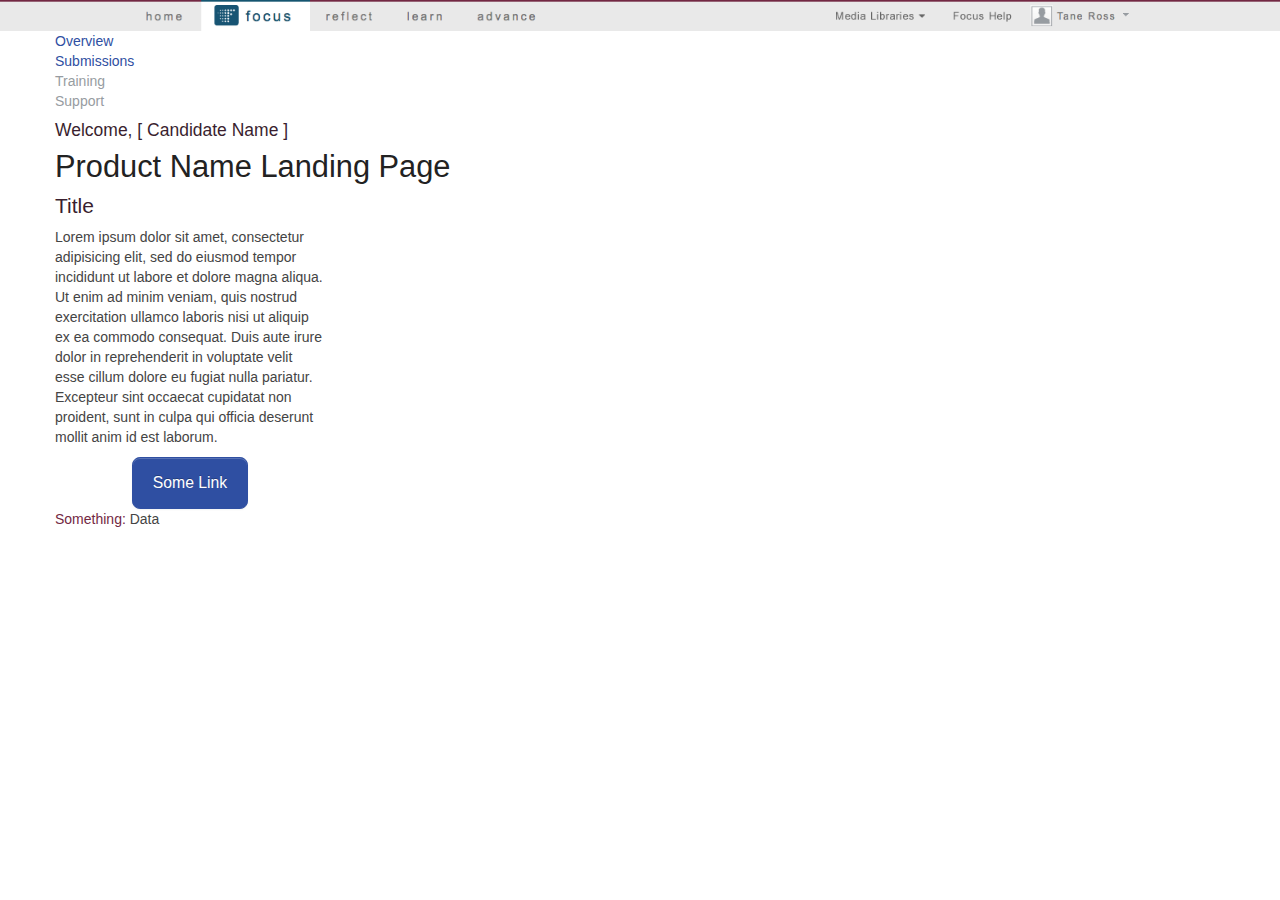
==== index.html @ 6f03621b "candidate overview & overview-video" ====
<!DOCTYPE html>
<html lang="en">
  <head>
    <meta charset="utf-8">
    <meta name="viewport" content="width=device-width, initial-scale=1.0">
    <meta name="description" content="">
    <meta name="author" content="">
    <link rel="shortcut icon" href="../../assets/ico/favicon.png">

    <title>Custom Focus Prototype 1</title>

    <!-- Bootstrap core CSS -->
    <link href="bootstrap/css/bootstrap.css" rel="stylesheet">

      
    <link rel="stylesheet" href="css/font-awesome/css/font-awesome.min.css">

    <!-- Custom styles for this form -->
    <link href="css/global.css" rel="stylesheet">
	 <link href="css/ts-focus-ohio.css" rel="stylesheet">

    <!-- HTML5 shim and Respond.js IE8 support of HTML5 elements and media queries -->
    <!--[if lt IE 9]>
      <script src="../../assets/js/html5shiv.js"></script>
      <script src="../../assets/js/respond.min.js"></script>
    <![endif]-->
  </head>

  <body>

      <!-- Static navbar -->
      <div class="ts-navbar"><img src="images/mainNav.png" width="1565px" height="38px"></div>

    
        <div class="">
            <div class="ts-subnav">
                <div class="container">
                    <div class="row">
                        <div class="span12">
                        <ul class="nav mar-none">
                            <li class="active"><a href="#">Overview</a></li>
							<li class=""><a href="submission-index.html">Submissions</a></li>
                            <li class="">Training</li>
							<li class="">Support</li>
                        </ul>
                         </div>
                   </div>
                </div>
			</div>
	         
        <div class="container bread-none">
            <div class="row main-title">
                <div class="span8"><h3>Welcome, [ Candidate Name ]</h3><h1 class="mar-none pad-none">Product Name Landing Page</h1></div>
            </div>
      <!-- Main component for links and information user wants when they first log in -->
            <div class="row">
                <div class="span3">
                  <div class="panel">
                  	<div class="panel-content">
                 		<h2>Title</h2>
                        <div class="sidebar-group-top">
                        	<p>Lorem ipsum dolor sit amet, consectetur adipisicing elit, sed do eiusmod tempor incididunt ut labore et dolore magna aliqua. Ut enim ad minim veniam, quis nostrud exercitation ullamco laboris nisi ut aliquip ex ea commodo consequat. Duis aute irure dolor in reprehenderit in voluptate velit esse cillum dolore eu fugiat nulla pariatur. Excepteur sint occaecat cupidatat non proident, sunt in culpa qui officia deserunt mollit anim id est laborum.
                        	</p>
                        </div>
                        <div class="sidebar-group-top align-center">
                        	<a href="#" class="btn btn-primary btn-small">Some Link</a>
                            	
                        </div>
                        <div class="sidebar-group-top">
                            <h4 class="inline">Something:</h4> Data</a>
                        </div>
                        
                    </div>
                  </div> <!-- panel -->
                </div>



            </div><!-- row !-->
        </div> <!-- content -->
    </div> <!-- admin-wrap -->



    <!-- Bootstrap core JavaScript
    ================================================== -->
    <!-- Placed at the end of the document so the pages load faster -->
    <script src="bootstrap/js/jquery.js"></script>
    <script src="bootstrap/js/bootstrap.min.js"></script>
  </body>
</html>
---- css/global.css ----
/*!
 * Tane's Custom for Usability

/*! normalize.css v2.1.0 | MIT License | git.io/normalize */

body {
	background: #ffffff;
	color: #444444;
	/* [disabled]font-family:"Arial", Arial, Helvetica, sans-serif; */
}

/* ********** Headings **********  */
h1 {
	font-size: 2.2em;
	font-weight: normal;
	line-height: 1.1em;
	color: #222222;
}
h2 {
	font-size: 1.5em;
	color: #3a1f2f;
	line-height: 1.1em;
	font-weight: normal;
}
h3 {
	font-size: 1.25em;
	color: #3a1f2f;
	line-height: 1.1em;
	font-weight: normal;
}
h4 {
	font-size: 1em;
	color: #732843;
	line-height: 1sem;
	font-weight: normal;
}
 h4.inline{
	display:inline;
	line-height:inherit;
	margin:0;
	padding:0;
}

/* ********** Links **********  */
a {
	color: #2F4FA2;
	text-decoration: none;
	cursor:pointer;
}
a:hover {
	color: #182956;
	text-decoration: underline;/* There must be a visual cue that a link is a link - check http://www.w3.org/TR/2008/NOTE-WCAG20-TECHS-20081211/G183 */
}
a [class^="icon-"]:hover, a [class*=" icon-"]:hover {
	text-decoration: none;
}
/* ********** Contextual Help Links **********  */

.contextualhelp {
	color: #444444;
	text-decoration: none;
	border-bottom: #444444;
	border-width: 0px 0px 1px 0px;
	border-style: none none dotted none;
	cursor: help;
}
a:hover.contextualhelp {
	color: #444444;
	text-decoration: none;
}
/* ********** Lists **********  */
ul {
	color: #979ca1;
	list-style: disc outside none;
	padding: 0;
	margin: 16px;
}
ul li span {
	color: #444444;
}
/* ********** Divider **********  */
.dot {
	color: #979ca1;
	padding: 0 1em 0 1em;
    font-size: 90%
}
/* ********** Horizontal Rules **********  */

hr {
	border: none;
	border-top: 1px solid #979ca1;
}
hr.dotted {
	border-bottom: #444444;
	border-width: 0px 0px 1px 0px;
	border-style: none none dotted none;
}
/* ********** Table Rules **********  */
table {
	border-collapse: collapse;
	border-spacing: 0px;
}
table, tr, td {
	padding: 10px;
	line-height: 1.42857;
	vertical-align: top;
	border: none;
}
td {
	border-bottom: 1px;
}
td {
	border-bottom: 1px dotted #737373;
}
/* ********** Button Rules **********  */
.btn {
	display: inline-block;
	cursor: pointer;
	font-size: 1.125em;
	font-weight: normal;
	padding: 0.25em 0.75em;
	-webkit-border-radius: 0.5em;
	-moz-border-radius: 0.5em;
	border-radius: 0.5em;
	border: 1px solid #737373;
	color: #2F4FA2;
	background: #ffffff;
	background-image: -webkit-gradient(linear, left top, left bottom, from(#ffffff), to(#eeeeee));
	background-image: -moz-linear-gradient(top, #ffffff, #eeeeee);
	background-image: -ms-linear-gradient(top, #ffffff, #eeeeee);
	background-image: -o-linear-gradient(top, #ffffff, #eeeeee);
	background-image: linear-gradient(top, #ffffff, #eeeeee);
filter:  progid:DXImaGETransform.Microsoft.gradient(startColorstr='#ffffff', endColorstr='#eeeeee');
}
.btn:hover{
background: #ffffff;
background-image: -webkit-gradient(linear, left top, left bottom, from(#eeeeee), to(#ffffff));
background-image: -moz-linear-gradient(top,  #eeeeee,  #ffffff);
background-image:     -ms-linear-gradient(top, #eeeeee,  #ffffff);
background-image:      -o-linear-gradient(top, #eeeeee,  #ffffff);
background-image:         linear-gradient(top, #eeeeee,  #ffffff);
filter:  progid:DXImaGETransform.Microsoft.gradient(startColorstr='#eeeeee', endColorstr='#ffffff');
color: #182956;
}


.btn-primary {
    padding:15px 20px;
	color: #FFFFFF;
	background: #2F4FA2;
	border-color: #2F4FA2;
}
.btn-primary:hover {
	color: #FFFFFF;
	background: #182956;
	border-color: #182956;
}

.btn-dark {
    padding:15px 20px;
	color: #FFFFFF;
	background: #262626;
	border-color: #000;
	text-shadow:none;
}
.btn-dark:hover {
	color: #FFFFFF;
	background: #191919;
	border-color: #000;
	text-shadow:none;
}
	
.btn-lg{
	font-size: 1.5em;
}
.btn-sm{
	font-size: 1em;
}

.btn-xs{
	font-size: 0.8em;
	padding: 0.25em 0.5em;
}
.disabled, .disabled:hover {
	cursor:default;
	color:#929292;
	background: none;
	background-image: none;
	border-color:#929292;
	filter:none;
	
}

.btn.disabled, .btn.disabled:hover {
	cursor:default;
	color:#929292;
	background: none;
	background-image: none;
	border-color:#929292;
	
}
/* ********** Validation Style **********  */
.required {
	color: #732843;
}
.has-error {
	color: #AC1035;
}
.has-success {
	color: #006732;
}

/* ********** Misc **********  */
.code{
	font-family: Consolas, "Andale Mono", "Lucida Console", "Lucida Sans Typewriter", Monaco, "Courier New", monospace;
}

input {
    padding: 20px;
}



/*======================
  utility classes */
.caps {
	text-transform: uppercase;
}
.mar-none {
    margin: 0;
}

.mar-bot-35 {
    margin-bottom: 35px;
}

.mar-bot-70 {
    margin-bottom: 70px;
}

.mar-right-20 {
    margin-right: 20px;
}

.pad-right-20 {
    padding-right: 20px;
}

.mar-top-30 {
    margin-top:30px
}

.mar-top-20 {
	margin-top:20px;
}


.pad-none {
    padding: 0;
}

.pad-30 {
    padding:30px;
}

.pad-top-30 {
    padding-top: 30px;
}

.pad-top-13 {
    padding-top:13px;
}

.align-right {
    text-align:right;
}

.align-center {
    text-align:center;
}

.boxed {
    box-sizing:border-box;
    -moz-box-sizing:border-box; /* Firefox */
}

.bg-white {
    background-color:#fff;
}

.cleared {
    clear: both;
    display:block;
}

.fluid {
	width:100%;
}

.disp-inline {
	display:inline;
}


.med {	/* good for icons */
	font-size:1.3 em;
}
    
/*========================================================================
 UX PLACEHOLDER CLASSES */	

.UX-placeholder-panel {
	background:#ccc;
	color: #737373;
	padding:10px;
	font-style:italic;
}
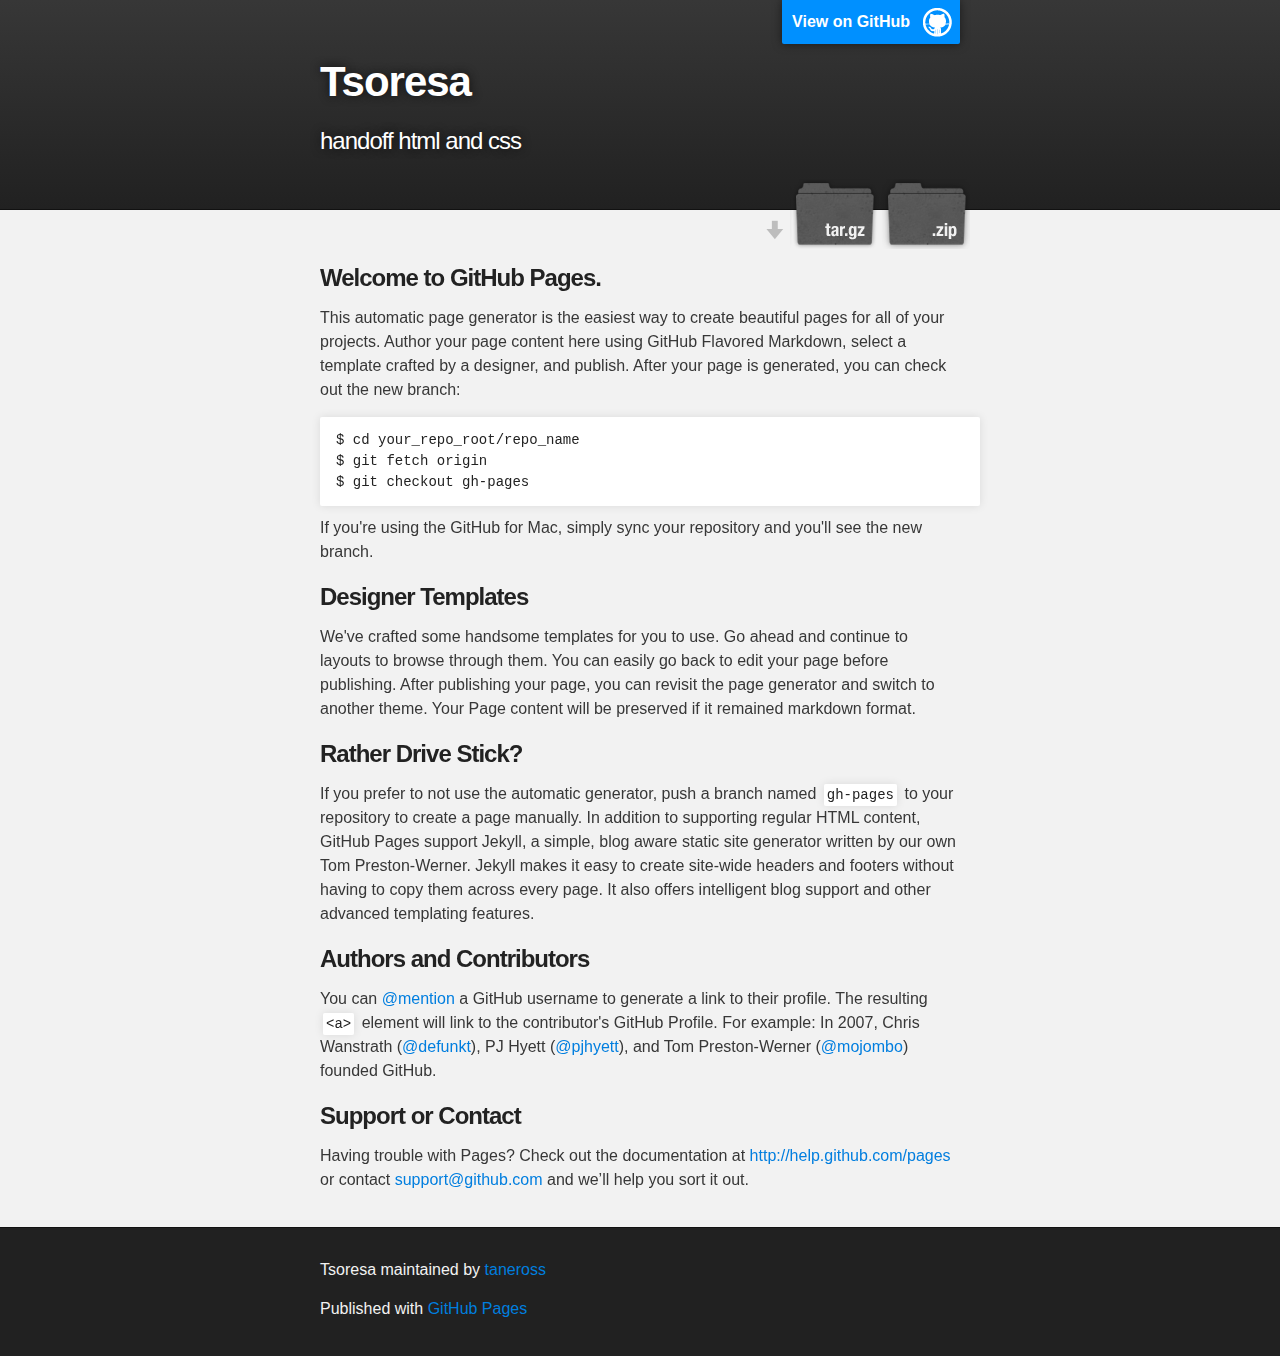
==== commit 4567c373: "Create gh-pages branch via GitHub" ====
--- a/index.html
+++ b/index.html
@@ -1,92 +1,79 @@
+<!DOCTYPE html>
+<html>
 
-<!DOCTYPE html>
-<html lang="en">
   <head>
-    <meta charset="utf-8">
-    <meta name="viewport" content="width=device-width, initial-scale=1.0">
-    <meta name="description" content="">
-    <meta name="author" content="">
-    <link rel="shortcut icon" href="../../assets/ico/favicon.png">
+    <meta charset='utf-8' />
+    <meta http-equiv="X-UA-Compatible" content="chrome=1" />
+    <meta name="description" content="Tsoresa : handoff html and css" />
 
-    <title>Custom Focus Prototype 1</title>
+    <link rel="stylesheet" type="text/css" media="screen" href="stylesheets/stylesheet.css">
 
-    <!-- Bootstrap core CSS -->
-    <link href="bootstrap/css/bootstrap.css" rel="stylesheet">
-
-      
-    <link rel="stylesheet" href="css/font-awesome/css/font-awesome.min.css">
-
-    <!-- Custom styles for this form -->
-    <link href="css/global.css" rel="stylesheet">
-	 <link href="css/ts-focus-ohio.css" rel="stylesheet">
-
-    <!-- HTML5 shim and Respond.js IE8 support of HTML5 elements and media queries -->
-    <!--[if lt IE 9]>
-      <script src="../../assets/js/html5shiv.js"></script>
-      <script src="../../assets/js/respond.min.js"></script>
-    <![endif]-->
+    <title>Tsoresa</title>
   </head>
 
   <body>
 
-      <!-- Static navbar -->
-      <div class="ts-navbar"><img src="images/mainNav.png" width="1565px" height="38px"></div>
+    <!-- HEADER -->
+    <div id="header_wrap" class="outer">
+        <header class="inner">
+          <a id="forkme_banner" href="https://github.com/taneross/TSORESA">View on GitHub</a>
+
+          <h1 id="project_title">Tsoresa</h1>
+          <h2 id="project_tagline">handoff html and css</h2>
+
+            <section id="downloads">
+              <a class="zip_download_link" href="https://github.com/taneross/TSORESA/zipball/master">Download this project as a .zip file</a>
+              <a class="tar_download_link" href="https://github.com/taneross/TSORESA/tarball/master">Download this project as a tar.gz file</a>
+            </section>
+        </header>
+    </div>
+
+    <!-- MAIN CONTENT -->
+    <div id="main_content_wrap" class="outer">
+      <section id="main_content" class="inner">
+        <h3>
+<a name="welcome-to-github-pages" class="anchor" href="#welcome-to-github-pages"><span class="octicon octicon-link"></span></a>Welcome to GitHub Pages.</h3>
+
+<p>This automatic page generator is the easiest way to create beautiful pages for all of your projects. Author your page content here using GitHub Flavored Markdown, select a template crafted by a designer, and publish. After your page is generated, you can check out the new branch:</p>
+
+<pre><code>$ cd your_repo_root/repo_name
+$ git fetch origin
+$ git checkout gh-pages
+</code></pre>
+
+<p>If you're using the GitHub for Mac, simply sync your repository and you'll see the new branch.</p>
+
+<h3>
+<a name="designer-templates" class="anchor" href="#designer-templates"><span class="octicon octicon-link"></span></a>Designer Templates</h3>
+
+<p>We've crafted some handsome templates for you to use. Go ahead and continue to layouts to browse through them. You can easily go back to edit your page before publishing. After publishing your page, you can revisit the page generator and switch to another theme. Your Page content will be preserved if it remained markdown format.</p>
+
+<h3>
+<a name="rather-drive-stick" class="anchor" href="#rather-drive-stick"><span class="octicon octicon-link"></span></a>Rather Drive Stick?</h3>
+
+<p>If you prefer to not use the automatic generator, push a branch named <code>gh-pages</code> to your repository to create a page manually. In addition to supporting regular HTML content, GitHub Pages support Jekyll, a simple, blog aware static site generator written by our own Tom Preston-Werner. Jekyll makes it easy to create site-wide headers and footers without having to copy them across every page. It also offers intelligent blog support and other advanced templating features.</p>
+
+<h3>
+<a name="authors-and-contributors" class="anchor" href="#authors-and-contributors"><span class="octicon octicon-link"></span></a>Authors and Contributors</h3>
+
+<p>You can <a href="https://github.com/blog/821" class="user-mention">@mention</a> a GitHub username to generate a link to their profile. The resulting <code>&lt;a&gt;</code> element will link to the contributor's GitHub Profile. For example: In 2007, Chris Wanstrath (<a href="https://github.com/defunkt" class="user-mention">@defunkt</a>), PJ Hyett (<a href="https://github.com/pjhyett" class="user-mention">@pjhyett</a>), and Tom Preston-Werner (<a href="https://github.com/mojombo" class="user-mention">@mojombo</a>) founded GitHub.</p>
+
+<h3>
+<a name="support-or-contact" class="anchor" href="#support-or-contact"><span class="octicon octicon-link"></span></a>Support or Contact</h3>
+
+<p>Having trouble with Pages? Check out the documentation at <a href="http://help.github.com/pages">http://help.github.com/pages</a> or contact <a href="mailto:support@github.com">support@github.com</a> and we’ll help you sort it out.</p>
+      </section>
+    </div>
+
+    <!-- FOOTER  -->
+    <div id="footer_wrap" class="outer">
+      <footer class="inner">
+        <p class="copyright">Tsoresa maintained by <a href="https://github.com/taneross">taneross</a></p>
+        <p>Published with <a href="http://pages.github.com">GitHub Pages</a></p>
+      </footer>
+    </div>
 
     
-        <div class="">
-            <div class="ts-subnav">
-                <div class="container">
-                    <div class="row">
-                        <div class="span12">
-                        <ul class="nav mar-none">
-                            <li class="active"><a href="#">Overview</a></li>
-							<li class=""><a href="submission-index.html">Submissions</a></li>
-                            <li class="">Training</li>
-							<li class="">Support</li>
-                        </ul>
-                         </div>
-                   </div>
-                </div>
-			</div>
-	         
-        <div class="container bread-none">
-            <div class="row main-title">
-                <div class="span8"><h3>Welcome, [ Candidate Name ]</h3><h1 class="mar-none pad-none">Product Name Landing Page</h1></div>
-            </div>
-      <!-- Main component for links and information user wants when they first log in -->
-            <div class="row">
-                <div class="span3">
-                  <div class="panel">
-                  	<div class="panel-content">
-                 		<h2>Title</h2>
-                        <div class="sidebar-group-top">
-                        	<p>Lorem ipsum dolor sit amet, consectetur adipisicing elit, sed do eiusmod tempor incididunt ut labore et dolore magna aliqua. Ut enim ad minim veniam, quis nostrud exercitation ullamco laboris nisi ut aliquip ex ea commodo consequat. Duis aute irure dolor in reprehenderit in voluptate velit esse cillum dolore eu fugiat nulla pariatur. Excepteur sint occaecat cupidatat non proident, sunt in culpa qui officia deserunt mollit anim id est laborum.
-                        	</p>
-                        </div>
-                        <div class="sidebar-group-top align-center">
-                        	<a href="#" class="btn btn-primary btn-small">Some Link</a>
-                            	
-                        </div>
-                        <div class="sidebar-group-top">
-                            <h4 class="inline">Something:</h4> Data</a>
-                        </div>
-                        
-                    </div>
-                  </div> <!-- panel -->
-                </div>
 
-
-
-            </div><!-- row !-->
-        </div> <!-- content -->
-    </div> <!-- admin-wrap -->
-
-
-
-    <!-- Bootstrap core JavaScript
-    ================================================== -->
-    <!-- Placed at the end of the document so the pages load faster -->
-    <script src="bootstrap/js/jquery.js"></script>
-    <script src="bootstrap/js/bootstrap.min.js"></script>
   </body>
 </html>
--- a/stylesheets/stylesheet.css
+++ b/stylesheets/stylesheet.css
@@ -0,0 +1,427 @@
+/*******************************************************************************
+Slate Theme for GitHub Pages
+by Jason Costello, @jsncostello
+*******************************************************************************/
+
+@import url(pygment_trac.css);
+
+/*******************************************************************************
+MeyerWeb Reset
+*******************************************************************************/
+
+html, body, div, span, applet, object, iframe,
+h1, h2, h3, h4, h5, h6, p, blockquote, pre,
+a, abbr, acronym, address, big, cite, code,
+del, dfn, em, img, ins, kbd, q, s, samp,
+small, strike, strong, sub, sup, tt, var,
+b, u, i, center,
+dl, dt, dd, ol, ul, li,
+fieldset, form, label, legend,
+table, caption, tbody, tfoot, thead, tr, th, td,
+article, aside, canvas, details, embed,
+figure, figcaption, footer, header, hgroup,
+menu, nav, output, ruby, section, summary,
+time, mark, audio, video {
+  margin: 0;
+  padding: 0;
+  border: 0;
+  font: inherit;
+  vertical-align: baseline;
+}
+
+/* HTML5 display-role reset for older browsers */
+article, aside, details, figcaption, figure,
+footer, header, hgroup, menu, nav, section {
+  display: block;
+}
+
+ol, ul {
+  list-style: none;
+}
+
+blockquote, q {
+}
+
+table {
+  border-collapse: collapse;
+  border-spacing: 0;
+}
+
+/*******************************************************************************
+Theme Styles
+*******************************************************************************/
+
+body {
+  box-sizing: border-box;
+  color:#373737;
+  background: #212121;
+  font-size: 16px;
+  font-family: 'Myriad Pro', Calibri, Helvetica, Arial, sans-serif;
+  line-height: 1.5;
+  -webkit-font-smoothing: antialiased;
+}
+
+h1, h2, h3, h4, h5, h6 {
+  margin: 10px 0;
+  font-weight: 700;
+  color:#222222;
+  font-family: 'Lucida Grande', 'Calibri', Helvetica, Arial, sans-serif;
+  letter-spacing: -1px;
+}
+
+h1 {
+  font-size: 36px;
+  font-weight: 700;
+}
+
+h2 {
+  padding-bottom: 10px;
+  font-size: 32px;
+  background: url('../images/bg_hr.png') repeat-x bottom;
+}
+
+h3 {
+  font-size: 24px;
+}
+
+h4 {
+  font-size: 21px;
+}
+
+h5 {
+  font-size: 18px;
+}
+
+h6 {
+  font-size: 16px;
+}
+
+p {
+  margin: 10px 0 15px 0;
+}
+
+footer p {
+  color: #f2f2f2;
+}
+
+a {
+  text-decoration: none;
+  color: #007edf;
+  text-shadow: none;
+
+  transition: color 0.5s ease;
+  transition: text-shadow 0.5s ease;
+  -webkit-transition: color 0.5s ease;
+  -webkit-transition: text-shadow 0.5s ease;
+  -moz-transition: color 0.5s ease;
+  -moz-transition: text-shadow 0.5s ease;
+  -o-transition: color 0.5s ease;
+  -o-transition: text-shadow 0.5s ease;
+  -ms-transition: color 0.5s ease;
+  -ms-transition: text-shadow 0.5s ease;
+}
+
+#main_content a:hover {
+  color: #0069ba;
+  text-shadow: #0090ff 0px 0px 2px;
+}
+
+footer a:hover {
+  color: #43adff;
+  text-shadow: #0090ff 0px 0px 2px;
+}
+
+em {
+  font-style: italic;
+}
+
+strong {
+  font-weight: bold;
+}
+
+img {
+  position: relative;
+  margin: 0 auto;
+  max-width: 739px;
+  padding: 5px;
+  margin: 10px 0 10px 0;
+  border: 1px solid #ebebeb;
+
+  box-shadow: 0 0 5px #ebebeb;
+  -webkit-box-shadow: 0 0 5px #ebebeb;
+  -moz-box-shadow: 0 0 5px #ebebeb;
+  -o-box-shadow: 0 0 5px #ebebeb;
+  -ms-box-shadow: 0 0 5px #ebebeb;
+}
+
+pre, code {
+  width: 100%;
+  color: #222;
+  background-color: #fff;
+
+  font-family: Monaco, "Bitstream Vera Sans Mono", "Lucida Console", Terminal, monospace;
+  font-size: 14px;
+
+  border-radius: 2px;
+  -moz-border-radius: 2px;
+  -webkit-border-radius: 2px;
+
+
+
+}
+
+pre {
+  width: 100%;
+  padding: 10px;
+  box-shadow: 0 0 10px rgba(0,0,0,.1);
+  overflow: auto;
+}
+
+code {
+  padding: 3px;
+  margin: 0 3px;
+  box-shadow: 0 0 10px rgba(0,0,0,.1);
+}
+
+pre code {
+  display: block;
+  box-shadow: none;
+}
+
+blockquote {
+  color: #666;
+  margin-bottom: 20px;
+  padding: 0 0 0 20px;
+  border-left: 3px solid #bbb;
+}
+
+ul, ol, dl {
+  margin-bottom: 15px
+}
+
+ul li {
+  list-style: inside;
+  padding-left: 20px;
+}
+
+ol li {
+  list-style: decimal inside;
+  padding-left: 20px;
+}
+
+dl dt {
+  font-weight: bold;
+}
+
+dl dd {
+  padding-left: 20px;
+  font-style: italic;
+}
+
+dl p {
+  padding-left: 20px;
+  font-style: italic;
+}
+
+hr {
+  height: 1px;
+  margin-bottom: 5px;
+  border: none;
+  background: url('../images/bg_hr.png') repeat-x center;
+}
+
+table {
+  border: 1px solid #373737;
+  margin-bottom: 20px;
+  text-align: left;
+ }
+
+th {
+  font-family: 'Lucida Grande', 'Helvetica Neue', Helvetica, Arial, sans-serif;
+  padding: 10px;
+  background: #373737;
+  color: #fff;
+ }
+
+td {
+  padding: 10px;
+  border: 1px solid #373737;
+ }
+
+form {
+  background: #f2f2f2;
+  padding: 20px;
+}
+
+img {
+  width: 100%;
+  max-width: 100%;
+}
+
+/*******************************************************************************
+Full-Width Styles
+*******************************************************************************/
+
+.outer {
+  width: 100%;
+}
+
+.inner {
+  position: relative;
+  max-width: 640px;
+  padding: 20px 10px;
+  margin: 0 auto;
+}
+
+#forkme_banner {
+  display: block;
+  position: absolute;
+  top:0;
+  right: 10px;
+  z-index: 10;
+  padding: 10px 50px 10px 10px;
+  color: #fff;
+  background: url('../images/blacktocat.png') #0090ff no-repeat 95% 50%;
+  font-weight: 700;
+  box-shadow: 0 0 10px rgba(0,0,0,.5);
+  border-bottom-left-radius: 2px;
+  border-bottom-right-radius: 2px;
+}
+
+#header_wrap {
+  background: #212121;
+  background: -moz-linear-gradient(top, #373737, #212121);
+  background: -webkit-linear-gradient(top, #373737, #212121);
+  background: -ms-linear-gradient(top, #373737, #212121);
+  background: -o-linear-gradient(top, #373737, #212121);
+  background: linear-gradient(top, #373737, #212121);
+}
+
+#header_wrap .inner {
+  padding: 50px 10px 30px 10px;
+}
+
+#project_title {
+  margin: 0;
+  color: #fff;
+  font-size: 42px;
+  font-weight: 700;
+  text-shadow: #111 0px 0px 10px;
+}
+
+#project_tagline {
+  color: #fff;
+  font-size: 24px;
+  font-weight: 300;
+  background: none;
+  text-shadow: #111 0px 0px 10px;
+}
+
+#downloads {
+  position: absolute;
+  width: 210px;
+  z-index: 10;
+  bottom: -40px;
+  right: 0;
+  height: 70px;
+  background: url('../images/icon_download.png') no-repeat 0% 90%;
+}
+
+.zip_download_link {
+  display: block;
+  float: right;
+  width: 90px;
+  height:70px;
+  text-indent: -5000px;
+  overflow: hidden;
+  background: url(../images/sprite_download.png) no-repeat bottom left;
+}
+
+.tar_download_link {
+  display: block;
+  float: right;
+  width: 90px;
+  height:70px;
+  text-indent: -5000px;
+  overflow: hidden;
+  background: url(../images/sprite_download.png) no-repeat bottom right;
+  margin-left: 10px;
+}
+
+.zip_download_link:hover {
+  background: url(../images/sprite_download.png) no-repeat top left;
+}
+
+.tar_download_link:hover {
+  background: url(../images/sprite_download.png) no-repeat top right;
+}
+
+#main_content_wrap {
+  background: #f2f2f2;
+  border-top: 1px solid #111;
+  border-bottom: 1px solid #111;
+}
+
+#main_content {
+  padding-top: 40px;
+}
+
+#footer_wrap {
+  background: #212121;
+}
+
+
+
+/*******************************************************************************
+Small Device Styles
+*******************************************************************************/
+
+@media screen and (max-width: 480px) {
+  body {
+    font-size:14px;
+  }
+
+  #downloads {
+    display: none;
+  }
+
+  .inner {
+    min-width: 320px;
+    max-width: 480px;
+  }
+
+  #project_title {
+  font-size: 32px;
+  }
+
+  h1 {
+    font-size: 28px;
+  }
+
+  h2 {
+    font-size: 24px;
+  }
+
+  h3 {
+    font-size: 21px;
+  }
+
+  h4 {
+    font-size: 18px;
+  }
+
+  h5 {
+    font-size: 14px;
+  }
+
+  h6 {
+    font-size: 12px;
+  }
+
+  code, pre {
+    min-width: 320px;
+    max-width: 480px;
+    font-size: 11px;
+  }
+
+}
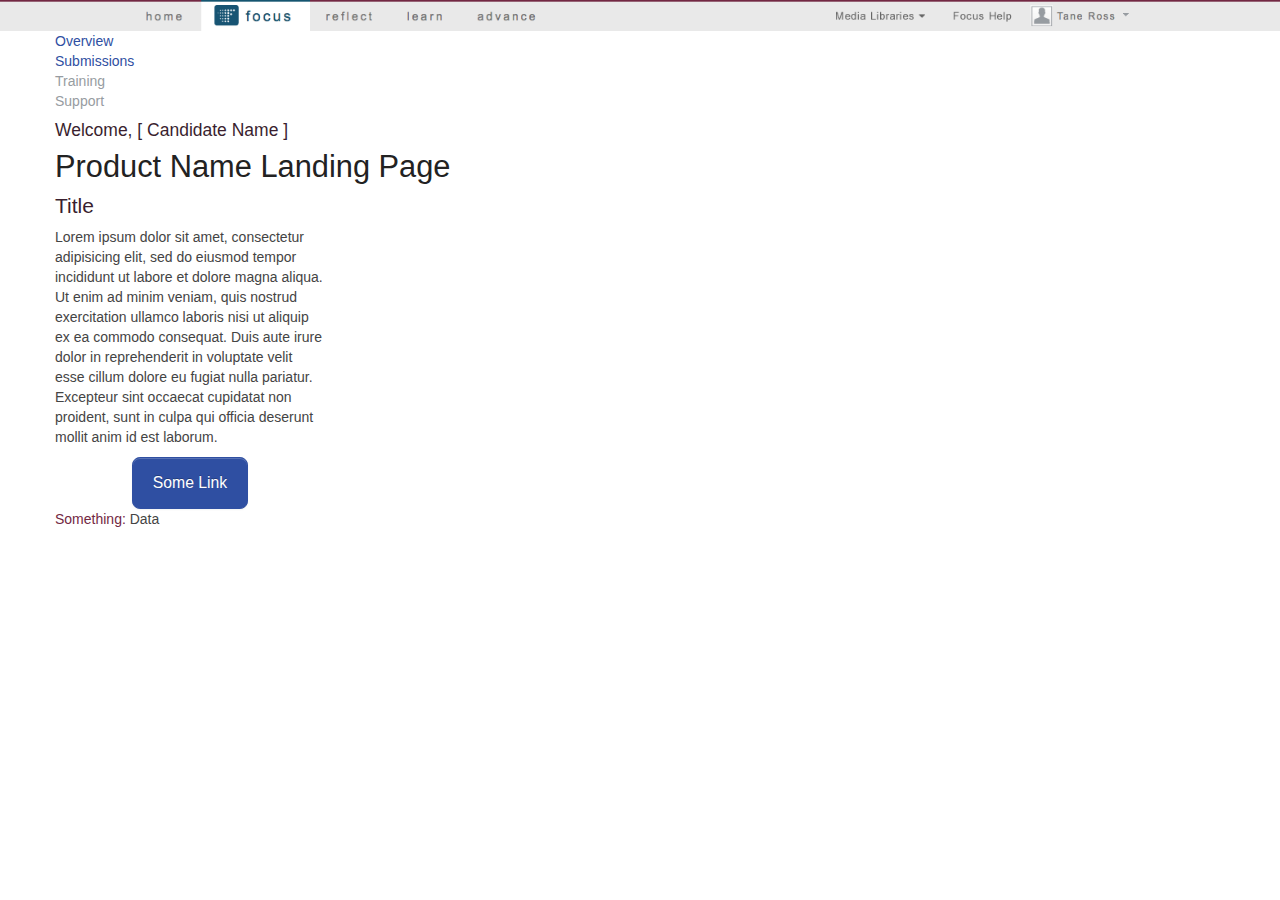
==== commit 9f68b550: "admin added, revised all pages, new css" ====
--- a/index.html
+++ b/index.html
@@ -1,79 +1,93 @@
+
 <!DOCTYPE html>
-<html>
+<html lang="en">
+  <head>
+    <meta charset="utf-8">
+    <meta name="viewport" content="width=device-width, initial-scale=1.0">
+    <meta name="description" content="">
+    <meta name="author" content="">
+    <link rel="shortcut icon" href="../../assets/ico/favicon.png">
 
-  <head>
-    <meta charset='utf-8' />
-    <meta http-equiv="X-UA-Compatible" content="chrome=1" />
-    <meta name="description" content="Tsoresa : handoff html and css" />
+    <title>Custom Focus Prototype 1</title>
 
-    <link rel="stylesheet" type="text/css" media="screen" href="stylesheets/stylesheet.css">
+    <!-- Bootstrap core CSS -->
+    <link href="bootstrap/css/bootstrap.css" rel="stylesheet">
 
-    <title>Tsoresa</title>
+      
+    <link rel="stylesheet" href="css/font-awesome/css/font-awesome.min.css">
+
+    <!-- Custom styles for this form -->
+    <link href="css/global.css" rel="stylesheet">
+	 <link href="css/ts-focus-ohio.css" rel="stylesheet">
+
+    <!-- HTML5 shim and Respond.js IE8 support of HTML5 elements and media queries -->
+    <!--[if lt IE 9]>
+      <script src="../../assets/js/html5shiv.js"></script>
+      <script src="../../assets/js/respond.min.js"></script>
+    <![endif]-->
   </head>
 
   <body>
 
-    <!-- HEADER -->
-    <div id="header_wrap" class="outer">
-        <header class="inner">
-          <a id="forkme_banner" href="https://github.com/taneross/TSORESA">View on GitHub</a>
-
-          <h1 id="project_title">Tsoresa</h1>
-          <h2 id="project_tagline">handoff html and css</h2>
-
-            <section id="downloads">
-              <a class="zip_download_link" href="https://github.com/taneross/TSORESA/zipball/master">Download this project as a .zip file</a>
-              <a class="tar_download_link" href="https://github.com/taneross/TSORESA/tarball/master">Download this project as a tar.gz file</a>
-            </section>
-        </header>
-    </div>
-
-    <!-- MAIN CONTENT -->
-    <div id="main_content_wrap" class="outer">
-      <section id="main_content" class="inner">
-        <h3>
-<a name="welcome-to-github-pages" class="anchor" href="#welcome-to-github-pages"><span class="octicon octicon-link"></span></a>Welcome to GitHub Pages.</h3>
-
-<p>This automatic page generator is the easiest way to create beautiful pages for all of your projects. Author your page content here using GitHub Flavored Markdown, select a template crafted by a designer, and publish. After your page is generated, you can check out the new branch:</p>
-
-<pre><code>$ cd your_repo_root/repo_name
-$ git fetch origin
-$ git checkout gh-pages
-</code></pre>
-
-<p>If you're using the GitHub for Mac, simply sync your repository and you'll see the new branch.</p>
-
-<h3>
-<a name="designer-templates" class="anchor" href="#designer-templates"><span class="octicon octicon-link"></span></a>Designer Templates</h3>
-
-<p>We've crafted some handsome templates for you to use. Go ahead and continue to layouts to browse through them. You can easily go back to edit your page before publishing. After publishing your page, you can revisit the page generator and switch to another theme. Your Page content will be preserved if it remained markdown format.</p>
-
-<h3>
-<a name="rather-drive-stick" class="anchor" href="#rather-drive-stick"><span class="octicon octicon-link"></span></a>Rather Drive Stick?</h3>
-
-<p>If you prefer to not use the automatic generator, push a branch named <code>gh-pages</code> to your repository to create a page manually. In addition to supporting regular HTML content, GitHub Pages support Jekyll, a simple, blog aware static site generator written by our own Tom Preston-Werner. Jekyll makes it easy to create site-wide headers and footers without having to copy them across every page. It also offers intelligent blog support and other advanced templating features.</p>
-
-<h3>
-<a name="authors-and-contributors" class="anchor" href="#authors-and-contributors"><span class="octicon octicon-link"></span></a>Authors and Contributors</h3>
-
-<p>You can <a href="https://github.com/blog/821" class="user-mention">@mention</a> a GitHub username to generate a link to their profile. The resulting <code>&lt;a&gt;</code> element will link to the contributor's GitHub Profile. For example: In 2007, Chris Wanstrath (<a href="https://github.com/defunkt" class="user-mention">@defunkt</a>), PJ Hyett (<a href="https://github.com/pjhyett" class="user-mention">@pjhyett</a>), and Tom Preston-Werner (<a href="https://github.com/mojombo" class="user-mention">@mojombo</a>) founded GitHub.</p>
-
-<h3>
-<a name="support-or-contact" class="anchor" href="#support-or-contact"><span class="octicon octicon-link"></span></a>Support or Contact</h3>
-
-<p>Having trouble with Pages? Check out the documentation at <a href="http://help.github.com/pages">http://help.github.com/pages</a> or contact <a href="mailto:support@github.com">support@github.com</a> and we’ll help you sort it out.</p>
-      </section>
-    </div>
-
-    <!-- FOOTER  -->
-    <div id="footer_wrap" class="outer">
-      <footer class="inner">
-        <p class="copyright">Tsoresa maintained by <a href="https://github.com/taneross">taneross</a></p>
-        <p>Published with <a href="http://pages.github.com">GitHub Pages</a></p>
-      </footer>
-    </div>
+      <!-- Static navbar -->
+      <div class="ts-navbar"><img src="images/mainNav.png" width="1565px" height="38px"></div>
 
     
+        <div class="">
+            <div class="ts-subnav">
+                <div class="container">
+                    <div class="row">
+                        <div class="span12">
+                        <ul class="nav mar-none">
+                            <li class="active"><a href="#">Overview</a></li>
+							<li class=""><a href="submission-index.html">Submissions</a></li>
+                            <li class="">Training</li>
+							<li class="">Support</li>
+                        </ul>
+                         </div>
+                   </div>
+                </div>
+			</div>
+	         
+        <div class="container bread-none">
+            <div class="row main-title">
+                <div class="span8"><h3>Welcome, [ Candidate Name ]</h3><h1 class="mar-none pad-none">Product Name Landing Page</h1></div>
+            </div>
+      <!-- Main component for links and information user wants when they first log in -->
+            <div class="row">
+                <div class="span3">
+                  <div class="panel">
+                  	<div class="panel-content">
+                 		<h2>Title</h2>
+                        <div class="sidebar-group-top">
+                        	<p>Lorem ipsum dolor sit amet, consectetur adipisicing elit, sed do eiusmod tempor incididunt ut labore et dolore magna aliqua. Ut enim ad minim veniam, quis nostrud exercitation ullamco laboris nisi ut aliquip ex ea commodo consequat. Duis aute irure dolor in reprehenderit in voluptate velit esse cillum dolore eu fugiat nulla pariatur. Excepteur sint occaecat cupidatat non proident, sunt in culpa qui officia deserunt mollit anim id est laborum.
+                        	</p>
+                        </div>
+                        <div class="sidebar-group-top align-center">
+                        	<a href="#" class="btn btn-primary btn-small">Some Link</a>
+                            	
+                        </div>
+                        <div class="sidebar-group-top">
+                            <h4 class="inline">Something:</h4> Data</a>
+                        </div>
+                        
+                    </div>
+                  </div> <!-- panel -->
+                </div>
 
+
+
+            </div><!-- row !-->
+        </div> <!-- content -->
+    </div> <!-- admin-wrap -->
+
+
+
+    <!-- Bootstrap core JavaScript
+    ================================================== -->
+    <!-- Placed at the end of the document so the pages load faster -->
+    <script src="bootstrap/js/jquery.js"></script>
+    <script src="bootstrap/js/bootstrap.min.js"></script>
+	<script src="bootstrap/js/bootstrap-alert.js"></script>
   </body>
 </html>
--- a/css/global.css
+++ b/css/global.css
@@ -0,0 +1,357 @@
+/*!
+ * Tane's Custom for Usability
+
+/*! normalize.css v2.1.0 | MIT License | git.io/normalize */
+html, body {height: 100%;}
+body {
+	background: #ffffff;
+	color: #444444;
+	/* [disabled]font-family:"Arial", Arial, Helvetica, sans-serif; */
+}
+
+#wrapper {
+	min-height: 100%;
+	height: auto !important;
+	height: 100%;
+	margin: 0 auto -73px;
+}
+#footer, #push {
+	height: 73px;
+}
+
+.logo-color-red {
+	color:#E81748;
+}
+
+.logo-color-burg {
+	color:#732843;
+}
+/* ********** Headings **********  */
+h1 {
+	font-size: 2.2em;
+	font-weight: normal;
+	line-height: 1.1em;
+	color: #222222;
+}
+h2 {
+	font-size: 1.5em;
+	color: #3a1f2f;
+	line-height: 1.1em;
+	font-weight: normal;
+}
+h3 {
+	font-size: 1.25em;
+	color: #3a1f2f;
+	line-height: 1.1em;
+	font-weight: normal;
+}
+h4 {
+	font-size: 1em;
+	color: #732843;
+	line-height: 1sem;
+	font-weight: normal;
+}
+ h4.inline{
+	display:inline;
+	line-height:inherit;
+	margin:0;
+	padding:0;
+}
+
+/* ********** Links **********  */
+a {
+	color: #2F4FA2;
+	text-decoration: none;
+	cursor:pointer;
+}
+a:hover {
+	color: #182956;
+	text-decoration: underline;/* There must be a visual cue that a link is a link - check http://www.w3.org/TR/2008/NOTE-WCAG20-TECHS-20081211/G183 */
+}
+a [class^="icon-"]:hover, a [class*=" icon-"]:hover {
+	text-decoration: none;
+}
+/* ********** Contextual Help Links **********  */
+
+.contextualhelp {
+	color: #444444;
+	text-decoration: none;
+	border-bottom: #444444;
+	border-width: 0px 0px 1px 0px;
+	border-style: none none dotted none;
+	cursor: help;
+}
+a:hover.contextualhelp {
+	color: #444444;
+	text-decoration: none;
+}
+/* ********** Lists **********  */
+ul {
+	color: #979ca1;
+	list-style: disc outside none;
+	padding: 0;
+	margin: 16px;
+}
+ul li span {
+	color: #444444;
+}
+/* ********** Divider **********  */
+.dot {
+	color: #979ca1;
+	padding: 0 1em 0 1em;
+    font-size: 90%
+}
+/* ********** Horizontal Rules **********  */
+
+hr {
+	border: none;
+	border-top: 1px solid #979ca1;
+}
+hr.dotted {
+	border-bottom: #444444;
+	border-width: 0px 0px 1px 0px;
+	border-style: none none dotted none;
+}
+/* ********** Table Rules **********  */
+table {
+	border-collapse: collapse;
+	border-spacing: 0px;
+}
+table, tr, td {
+	padding: 10px;
+	line-height: 1.42857;
+	vertical-align: top;
+	border: none;
+}
+td {
+	border-bottom: 1px;
+}
+td {
+	border-bottom: 1px dotted #737373;
+}
+/* ********** Button Rules **********  */
+.btn {
+	display: inline-block;
+	cursor: pointer;
+	font-size: 1.125em;
+	font-weight: normal;
+	padding: 0.25em 0.75em;
+	-webkit-border-radius: 0.5em;
+	-moz-border-radius: 0.5em;
+	border-radius: 0.5em;
+	border: 1px solid #737373;
+	color: #2F4FA2;
+	background: #ffffff;
+	background-image: -webkit-gradient(linear, left top, left bottom, from(#ffffff), to(#eeeeee));
+	background-image: -moz-linear-gradient(top, #ffffff, #eeeeee);
+	background-image: -ms-linear-gradient(top, #ffffff, #eeeeee);
+	background-image: -o-linear-gradient(top, #ffffff, #eeeeee);
+	background-image: linear-gradient(top, #ffffff, #eeeeee);
+filter:  progid:DXImaGETransform.Microsoft.gradient(startColorstr='#ffffff', endColorstr='#eeeeee');
+}
+.btn:hover{
+background: #ffffff;
+background-image: -webkit-gradient(linear, left top, left bottom, from(#eeeeee), to(#ffffff));
+background-image: -moz-linear-gradient(top,  #eeeeee,  #ffffff);
+background-image:     -ms-linear-gradient(top, #eeeeee,  #ffffff);
+background-image:      -o-linear-gradient(top, #eeeeee,  #ffffff);
+background-image:         linear-gradient(top, #eeeeee,  #ffffff);
+filter:  progid:DXImaGETransform.Microsoft.gradient(startColorstr='#eeeeee', endColorstr='#ffffff');
+color: #182956;
+}
+
+
+.btn-primary {
+    padding:15px 20px;
+	color: #FFFFFF;
+	background: #2F4FA2;
+	border-color: #2F4FA2;
+}
+.btn-primary:hover {
+	color: #FFFFFF;
+	background: #182956;
+	border-color: #182956;
+}
+
+.btn-dark {
+    padding:15px 20px;
+	color: #FFFFFF;
+	background: #262626;
+	border-color: #000;
+	text-shadow:none;
+}
+.btn-dark:hover {
+	color: #FFFFFF;
+	background: #191919;
+	border-color: #000;
+	text-shadow:none;
+}
+	
+.btn-lg{
+	font-size: 1.5em;
+}
+.btn-sm{
+	font-size: 1em;
+}
+
+.btn-xs{
+	font-size: 0.8em;
+	padding: 0.25em 0.5em;
+}
+.disabled, .disabled:hover {
+	cursor:default;
+	color:#929292;
+	background: none;
+	background-image: none;
+	border-color:#929292;
+	filter:none;
+	
+}
+
+.btn.disabled, .btn.disabled:hover {
+	cursor:default;
+	color:#929292;
+	background: none;
+	background-image: none;
+	border-color:#929292;
+	
+}
+/* ********** Validation Style **********  */
+.required {
+	color: #732843;
+}
+.has-error {
+	color: #AC1035;
+}
+.has-success {
+	color: #006732;
+}
+
+/* ********** Misc **********  */
+.code{
+	font-family: Consolas, "Andale Mono", "Lucida Console", "Lucida Sans Typewriter", Monaco, "Courier New", monospace;
+}
+
+input {
+    padding: 20px;
+}
+
+
+
+/*======================
+  utility classes */
+.caps {
+	text-transform: uppercase;
+}
+.mar-none {
+    margin: 0;
+}
+
+.mar-bot-35 {
+    margin-bottom: 35px;
+}
+
+.mar-bot-70 {
+    margin-bottom: 70px;
+}
+
+.mar-right-20 {
+    margin-right: 20px;
+}
+
+.pad-right-20 {
+    padding-right: 20px;
+}
+
+.mar-top-30 {
+    margin-top:30px
+}
+
+.mar-top-20 {
+	margin-top:20px;
+}
+
+
+.pad-none {
+    padding: 0;
+}
+
+.pad-30 {
+    padding:30px;
+}
+
+.pad-top-30 {
+    padding-top: 30px;
+}
+
+.pad-top-13 {
+    padding-top:13px;
+}
+
+.align-right {
+    text-align:right;
+}
+
+.align-left {
+    text-align:left;
+}
+
+.align-center {
+    text-align:center;
+}
+
+.boxed {
+    box-sizing:border-box;
+    -moz-box-sizing:border-box; /* Firefox */
+}
+
+.bg-white {
+    background-color:#fff;
+}
+
+.cleared {
+    clear: both;
+    display:block;
+}
+
+.fluid {
+	width:100%;
+}
+
+.disp-inline {
+	display:inline;
+}
+
+
+.med {	/* good for icons */
+	font-size:1.3 em;
+}
+
+.with-meta {
+	margin:0px;
+}
+
+.meta {
+	font-size:80%;
+	margin:0;
+}
+
+
+ul.no-bullets {
+	list-style:none;
+}
+
+
+/*========================================================================
+ UX PLACEHOLDER CLASSES */	
+
+.UX-placeholder-panel {
+	background:#ccc;
+	color: #737373;
+	padding:10px;
+	font-style:italic;
+}
+
+
+
+
